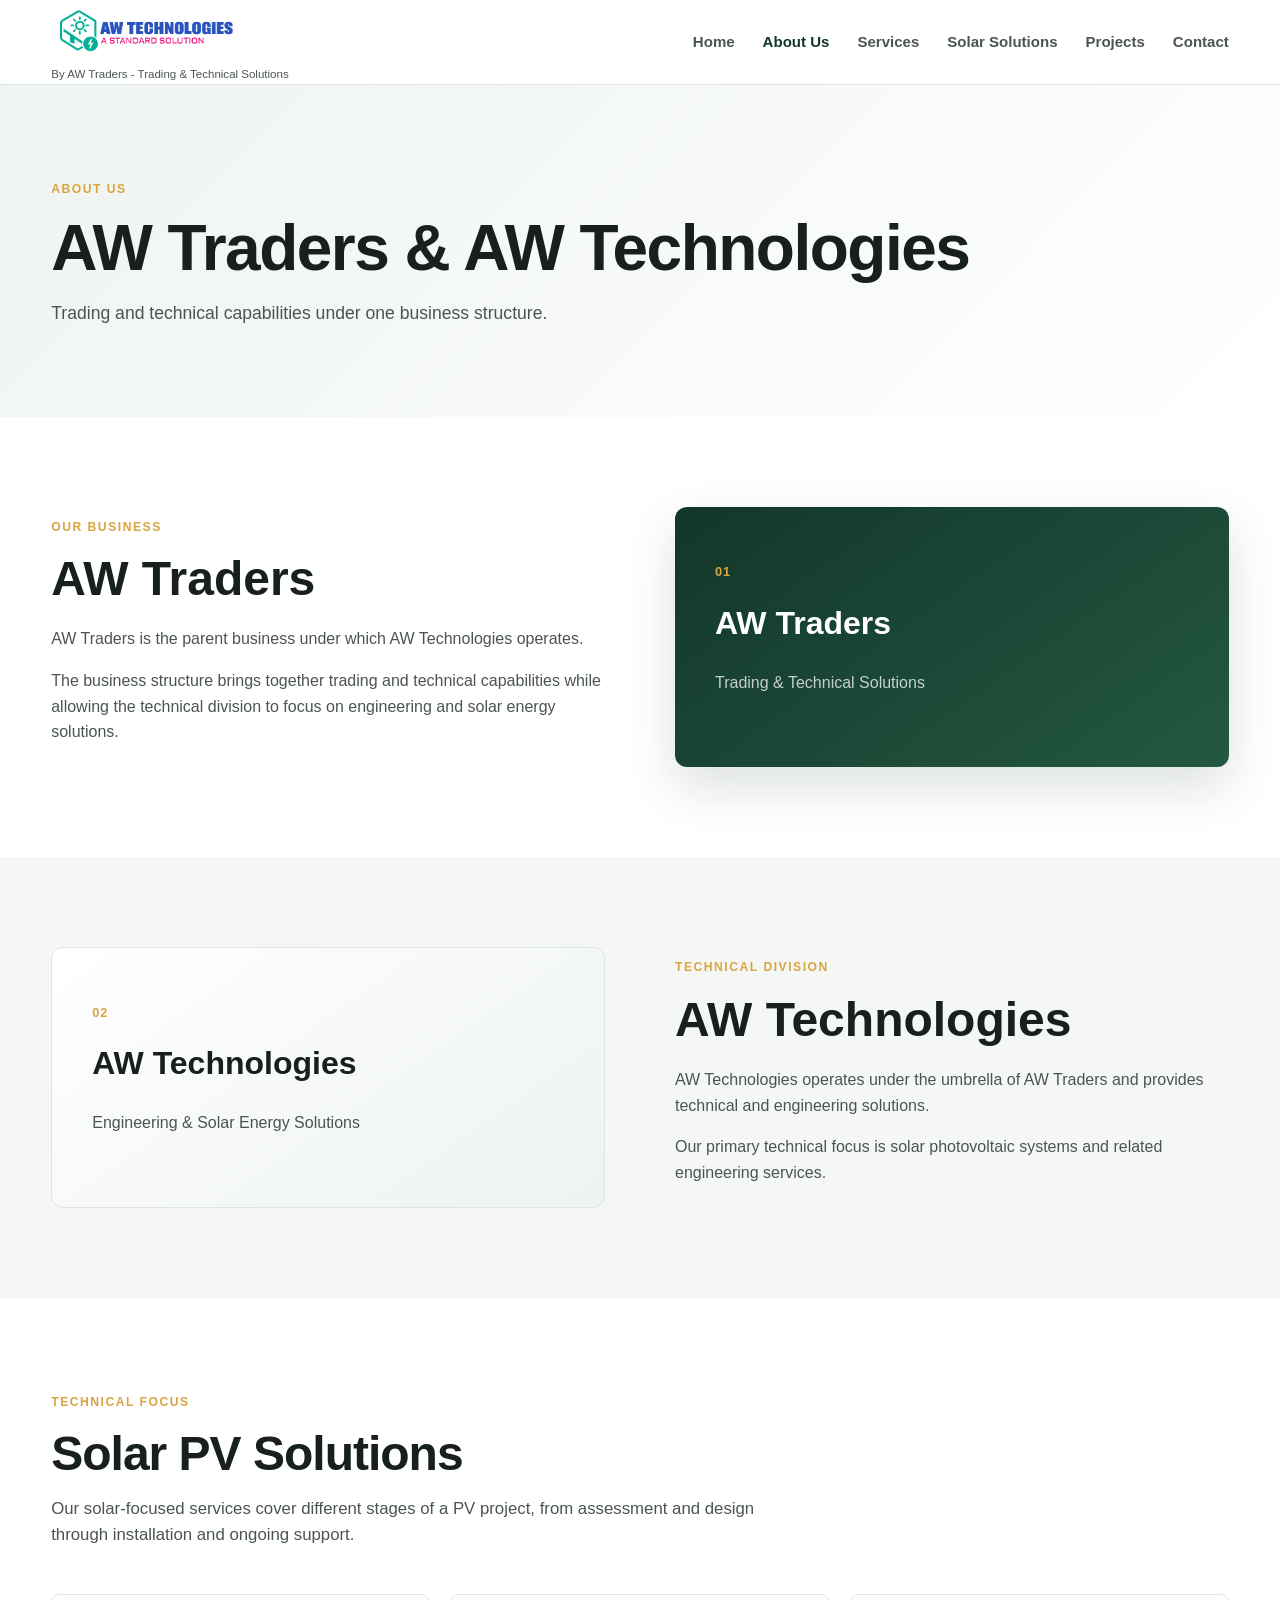
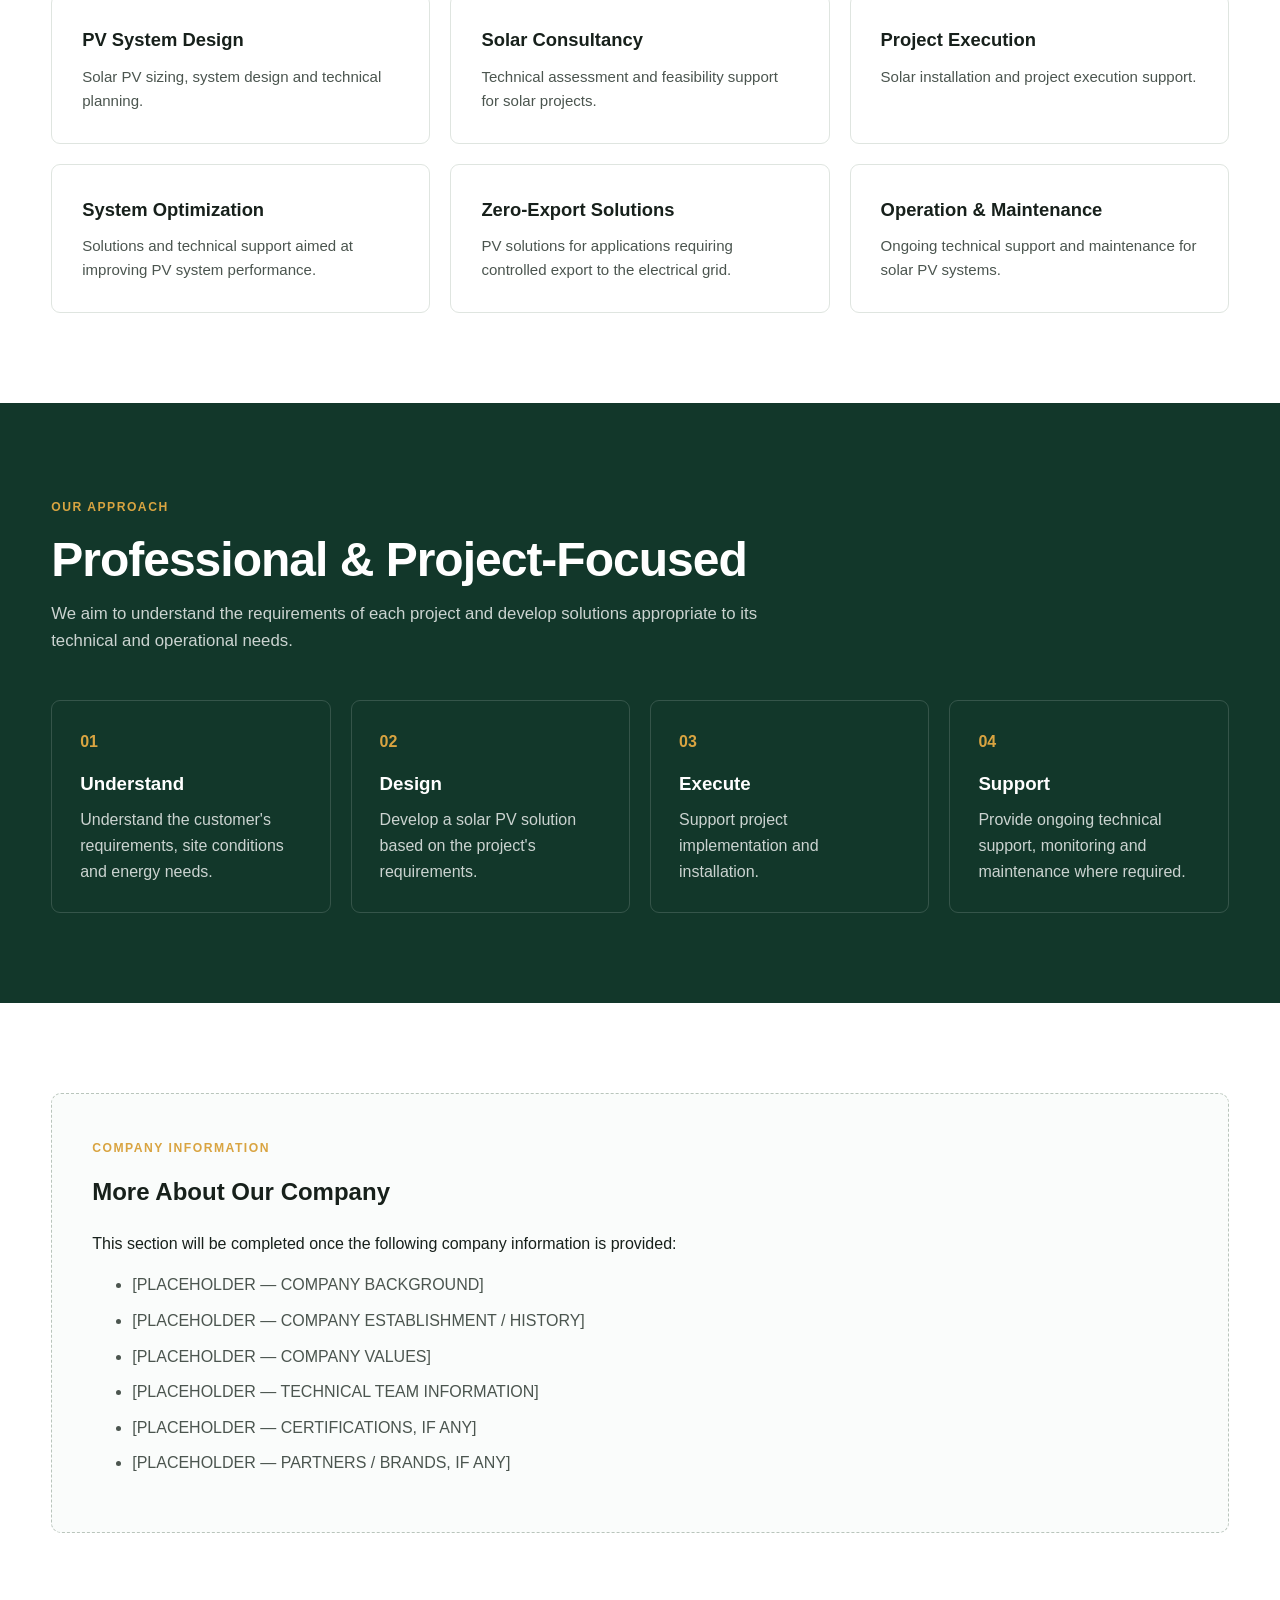
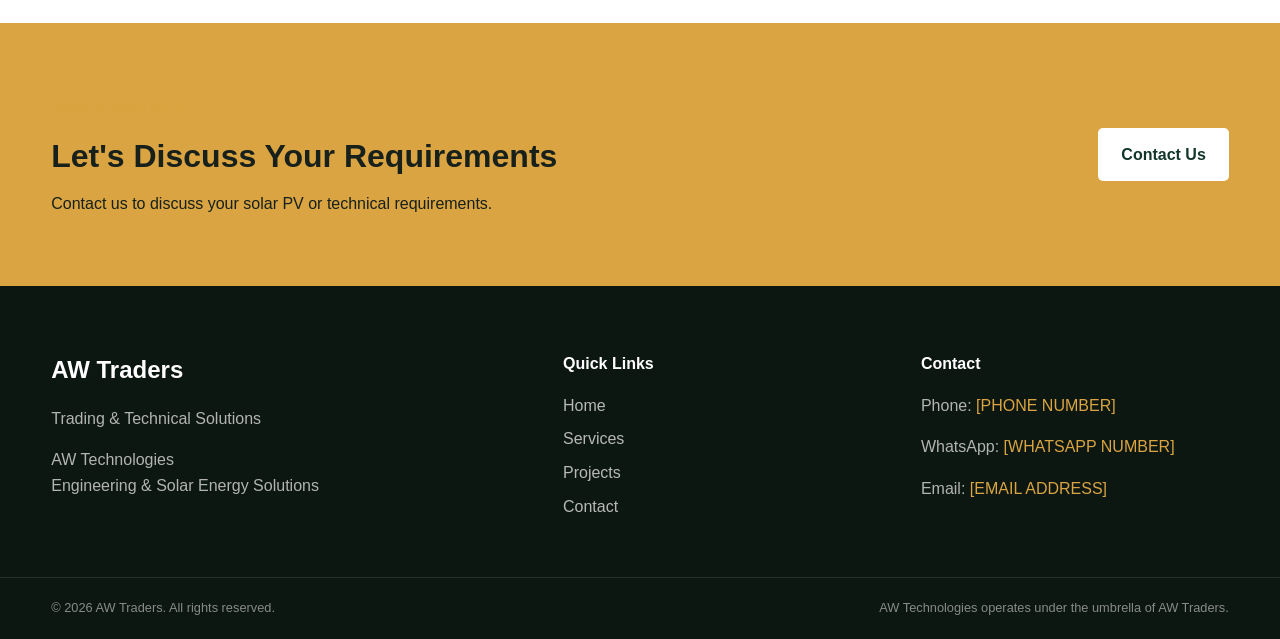
==== about.html @ 673d20a2 "Add files via upload" ====
<!DOCTYPE html>
<html lang="en">

<head>

    <meta charset="UTF-8">

    <meta
        name="viewport"
        content="width=device-width, initial-scale=1.0"
    >

    <title>
        About AW Technologies | AW Traders
    </title>

    <meta
        name="description"
        content="Learn about AW Traders and AW Technologies, our technical division focused on solar PV design, consultancy, installation, project execution and technical solutions."
    >

    <meta
        name="author"
        content="AW Traders"
    >

    <!-- Open Graph -->

    <meta
        property="og:title"
        content="About AW Technologies | AW Traders"
    >

    <meta
        property="og:description"
        content="Learn about AW Traders and AW Technologies, including our technical division and solar PV capabilities."
    >

    <meta
        property="og:type"
        content="website"
    >

    <meta
        property="og:image"
        content="images/branding/aw-technologies-logo.png"
    >

    <!-- Temporary: update after domain is finalized -->

   <meta
        property="og:url"
        content="https://awtechnologies.pk/about.html"
   >

    <link
        rel="canonical"
        href="https://awtechnologies.pk/about.html"
    >

    <link
        rel="stylesheet"
        href="css/style.css"
    >
<!-- Breadcrumb Structured Data -->

<script type="application/ld+json">
{
    "@context": "https://schema.org",
    "@type": "BreadcrumbList",
    "itemListElement": [
        {
            "@type": "ListItem",
            "position": 1,
            "name": "Home",
            "item": "https://awtechnologies.pk/"
        },
        {
            "@type": "ListItem",
            "position": 2,
            "name": "About Us",
            "item": "https://awtechnologies.pk/about.html"
        }
    ]
}
</script>
</head>


<body>

    <!-- =========================
         HEADER
    ========================== -->

    <header class="site-header">

        <div class="container nav-container">

            <a href="index.html" class="brand">

                <img
                    src="images/branding/aw-technologies-logo.png"
                    alt="AW Technologies"
                    class="site-logo-image"
                >
                <div class="brand-sub">
                    By AW Traders - Trading & Technical Solutions
                </div>
            </a>


            <button
                class="mobile-menu-button"
                id="mobileMenuButton"
                aria-label="Open navigation menu"
                aria-expanded="false"
            >
                ☰
            </button>


            <nav class="main-nav" id="mainNav">

                <a href="index.html">
                    Home
                </a>

                <a href="about.html" class="active">
                    About Us
                </a>

                <a href="services.html">
                    Services
                </a>

                <a href="solar-solutions.html">
                    Solar Solutions
                </a>

                <a href="projects.html">
                    Projects
                </a>

                <a href="contact.html">
                    Contact
                </a>

            </nav>

        </div>

    </header>


    <!-- =========================
         PAGE HERO
    ========================== -->

    <main>

        <section class="page-hero">

            <div class="container">

                <span class="section-label">
                    ABOUT US
                </span>

                <h1>
                    AW Traders & AW Technologies
                </h1>

                <p>
                    Trading and technical capabilities under one
                    business structure.
                </p>

            </div>

        </section>


        <!-- =========================
             BUSINESS STRUCTURE
        ========================== -->

        <section class="content-section">

            <div class="container">

                <div class="two-column">

                    <div>

                        <span class="section-label">
                            OUR BUSINESS
                        </span>

                        <h2>
                            AW Traders
                        </h2>

                        <p>
                            AW Traders is the parent business under
                            which AW Technologies operates.
                        </p>

                        <p>
                            The business structure brings together
                            trading and technical capabilities while
                            allowing the technical division to focus
                            on engineering and solar energy solutions.
                        </p>

                    </div>


                    <div class="info-panel">

                        <span class="panel-number">
                            01
                        </span>

                        <h3>
                            AW Traders
                        </h3>

                        <p>
                            Trading & Technical Solutions
                        </p>

                    </div>

                </div>

            </div>

        </section>


        <!-- =========================
             AW TECHNOLOGIES
        ========================== -->

        <section class="content-section light-section">

            <div class="container">

                <div class="two-column">

                    <div class="info-panel">

                        <span class="panel-number">
                            02
                        </span>

                        <h3>
                            AW Technologies
                        </h3>

                        <p>
                            Engineering & Solar Energy Solutions
                        </p>

                    </div>


                    <div>

                        <span class="section-label">
                            TECHNICAL DIVISION
                        </span>

                        <h2>
                            AW Technologies
                        </h2>

                        <p>
                            AW Technologies operates under the
                            umbrella of AW Traders and provides
                            technical and engineering solutions.
                        </p>

                        <p>
                            Our primary technical focus is solar
                            photovoltaic systems and related
                            engineering services.
                        </p>

                    </div>

                </div>

            </div>

        </section>


        <!-- =========================
             SOLAR CAPABILITIES
        ========================== -->

        <section class="content-section">

            <div class="container">

                <div class="section-heading">

                    <span class="section-label">
                        TECHNICAL FOCUS
                    </span>

                    <h2>
                        Solar PV Solutions
                    </h2>

                    <p>
                        Our solar-focused services cover different
                        stages of a PV project, from assessment and
                        design through installation and ongoing support.
                    </p>

                </div>


                <div class="capability-grid">

                    <div class="capability-item">

                        <h3>
                            PV System Design
                        </h3>

                        <p>
                            Solar PV sizing, system design and
                            technical planning.
                        </p>

                    </div>


                    <div class="capability-item">

                        <h3>
                            Solar Consultancy
                        </h3>

                        <p>
                            Technical assessment and feasibility
                            support for solar projects.
                        </p>

                    </div>


                    <div class="capability-item">

                        <h3>
                            Project Execution
                        </h3>

                        <p>
                            Solar installation and project
                            execution support.
                        </p>

                    </div>


                    <div class="capability-item">

                        <h3>
                            System Optimization
                        </h3>

                        <p>
                            Solutions and technical support aimed
                            at improving PV system performance.
                        </p>

                    </div>


                    <div class="capability-item">

                        <h3>
                            Zero-Export Solutions
                        </h3>

                        <p>
                            PV solutions for applications requiring
                            controlled export to the electrical grid.
                        </p>

                    </div>


                    <div class="capability-item">

                        <h3>
                            Operation & Maintenance
                        </h3>

                        <p>
                            Ongoing technical support and maintenance
                            for solar PV systems.
                        </p>

                    </div>

                </div>

            </div>

        </section>


        <!-- =========================
             BUSINESS APPROACH
        ========================== -->

        <section class="content-section dark-section">

            <div class="container">

                <div class="section-heading">

                    <span class="section-label">
                        OUR APPROACH
                    </span>

                    <h2>
                        Professional & Project-Focused
                    </h2>

                    <p>
                        We aim to understand the requirements of each
                        project and develop solutions appropriate to
                        its technical and operational needs.
                    </p>

                </div>


                <div class="approach-grid">

                    <div>

                        <span>
                            01
                        </span>

                        <h3>
                            Understand
                        </h3>

                        <p>
                            Understand the customer's requirements,
                            site conditions and energy needs.
                        </p>

                    </div>


                    <div>

                        <span>
                            02
                        </span>

                        <h3>
                            Design
                        </h3>

                        <p>
                            Develop a solar PV solution based on
                            the project's requirements.
                        </p>

                    </div>


                    <div>

                        <span>
                            03
                        </span>

                        <h3>
                            Execute
                        </h3>

                        <p>
                            Support project implementation and
                            installation.
                        </p>

                    </div>


                    <div>

                        <span>
                            04
                        </span>

                        <h3>
                            Support
                        </h3>

                        <p>
                            Provide ongoing technical support,
                            monitoring and maintenance where required.
                        </p>

                    </div>

                </div>

            </div>

        </section>


        <!-- =========================
             PLACEHOLDER INFORMATION
        ========================== -->

        <section class="content-section">

            <div class="container">

                <div class="information-placeholder">

                    <span class="section-label">
                        COMPANY INFORMATION
                    </span>

                    <h2>
                        More About Our Company
                    </h2>

                    <p>
                        This section will be completed once the
                        following company information is provided:
                    </p>

                    <ul>

                        <li>
                            [PLACEHOLDER — COMPANY BACKGROUND]
                        </li>

                        <li>
                            [PLACEHOLDER — COMPANY ESTABLISHMENT / HISTORY]
                        </li>

                        <li>
                            [PLACEHOLDER — COMPANY VALUES]
                        </li>

                        <li>
                            [PLACEHOLDER — TECHNICAL TEAM INFORMATION]
                        </li>

                        <li>
                            [PLACEHOLDER — CERTIFICATIONS, IF ANY]
                        </li>

                        <li>
                            [PLACEHOLDER — PARTNERS / BRANDS, IF ANY]
                        </li>

                    </ul>

                </div>

            </div>

        </section>


        <!-- =========================
             CTA
        ========================== -->

        <section class="cta-section">

            <div class="container cta-content">

                <div>

                    <span class="section-label">
                        HAVE A PROJECT?
                    </span>

                    <h2>
                        Let's Discuss Your Requirements
                    </h2>

                    <p>
                        Contact us to discuss your solar PV or
                        technical requirements.
                    </p>

                </div>


                <a href="contact.html" class="btn btn-light">
                    Contact Us
                </a>

            </div>

        </section>

    </main>


    <!-- =========================
         FOOTER
    ========================== -->

    <footer class="site-footer">

        <div class="container footer-grid">

            <div>

                <div class="footer-brand">
                    AW Traders
                </div>

                <p>
                    Trading & Technical Solutions
                </p>

                <p>
                    AW Technologies<br>
                    Engineering & Solar Energy Solutions
                </p>

            </div>


            <div>

                <h3>
                    Quick Links
                </h3>

                <a href="index.html">
                    Home
                </a>

                <a href="services.html">
                    Services
                </a>

                <a href="projects.html">
                    Projects
                </a>

                <a href="contact.html">
                    Contact
                </a>

            </div>


            <div>

                <h3>
                    Contact
                </h3>

                <p>
                    Phone:
                    <span class="placeholder">
                        [PHONE NUMBER]
                    </span>
                </p>

                <p>
                    WhatsApp:
                    <span class="placeholder">
                        [WHATSAPP NUMBER]
                    </span>
                </p>

                <p>
                    Email:
                    <span class="placeholder">
                        [EMAIL ADDRESS]
                    </span>
                </p>

            </div>

        </div>


        <div class="footer-bottom">

            <div class="container">

                <p>
                    © 2026 AW Traders. All rights reserved.
                </p>

                <p>
                    AW Technologies operates under the umbrella
                    of AW Traders.
                </p>

            </div>

        </div>

    </footer>


    <script src="js/main.js"></script>

</body>

</html>
---- css/style.css ----
/* =========================================
   AW TRADERS / AW TECHNOLOGIES
   MAIN WEBSITE STYLES
========================================= */


/* =========================================
   GLOBAL
========================================= */

:root {
    --primary: #12372a;
    --primary-dark: #0b241b;
    --accent: #d9a441;
    --light: #f5f7f5;
    --white: #ffffff;
    --dark: #17201b;
    --text: #4b554f;
    --border: #dfe5e0;
    --max-width: 1180px;
}

* {
    box-sizing: border-box;
}

html {
    scroll-behavior: smooth;
}

body {
    margin: 0;
    font-family: Arial, Helvetica, sans-serif;
    color: var(--dark);
    background: var(--white);
    line-height: 1.6;
}

a {
    color: inherit;
    text-decoration: none;
}

img {
    max-width: 100%;
    display: block;
}

.container {
    width: min(92%, var(--max-width));
    margin: 0 auto;
}


/* =========================================
   HEADER
========================================= */

.site-header {
    background: var(--white);
    border-bottom: 1px solid var(--border);
    position: sticky;
    top: 0;
    z-index: 1000;
}

.nav-container {
    min-height: 82px;
    display: flex;
    align-items: center;
    justify-content: space-between;
    gap: 30px;
}

.brand {
    display: block;
}

.brand-main {
    font-size: 1.55rem;
    font-weight: 800;
    letter-spacing: -0.5px;
}

.brand-sub {
    font-size: 0.72rem;
    color: var(--text);
    margin-top: 2px;
}

.main-nav {
    display: flex;
    align-items: center;
    gap: 28px;
}

.main-nav a {
    font-size: 0.94rem;
    font-weight: 600;
    color: var(--text);
    transition: 0.2s ease;
}

.main-nav a:hover,
.main-nav a.active {
    color: var(--primary);
}

.mobile-menu-button {
    display: none;
    border: 0;
    background: transparent;
    font-size: 1.8rem;
    cursor: pointer;
}


/* =========================================
   HERO
========================================= */

.hero {
    background:
        linear-gradient(
            135deg,
            #eef4ef 0%,
            #ffffff 55%,
            #f5f0e4 100%
        );

    padding: 100px 0;
}

.hero-content {
    display: grid;
    grid-template-columns: 1.2fr 0.8fr;
    gap: 70px;
    align-items: center;
}

.division-label,
.section-label {
    display: inline-block;
    font-size: 0.76rem;
    font-weight: 800;
    letter-spacing: 1.5px;
    text-transform: uppercase;
    color: var(--accent);
    margin-bottom: 14px;
}

.hero h1 {
    font-size: clamp(2.5rem, 5vw, 4.4rem);
    line-height: 1.05;
    letter-spacing: -2px;
    margin: 0 0 25px;
    max-width: 750px;
}

.hero-description {
    font-size: 1.15rem;
    color: var(--text);
    max-width: 650px;
    margin-bottom: 35px;
}

.hero-buttons {
    display: flex;
    flex-wrap: wrap;
    gap: 14px;
}

.btn {
    display: inline-block;
    padding: 14px 23px;
    border-radius: 5px;
    font-weight: 700;
    transition: 0.2s ease;
}

.btn-primary {
    background: var(--primary);
    color: var(--white);
}

.btn-primary:hover {
    background: var(--primary-dark);
    transform: translateY(-2px);
}

.btn-secondary {
    border: 1px solid var(--primary);
    color: var(--primary);
    background: transparent;
}

.btn-secondary:hover {
    background: var(--primary);
    color: var(--white);
}

.btn-light {
    background: var(--white);
    color: var(--primary);
}

.hero-visual {
    display: flex;
    justify-content: center;
}

.solar-card {
    width: min(100%, 390px);
    min-height: 330px;
    border-radius: 18px;
    padding: 45px 35px;
    display: flex;
    flex-direction: column;
    justify-content: center;
    text-align: center;

    background:
        linear-gradient(
            145deg,
            var(--primary),
            #245842
        );

    color: var(--white);
    box-shadow: 0 25px 60px rgba(18, 55, 42, 0.18);
}

.solar-icon {
    font-size: 4.5rem;
    margin-bottom: 20px;
}

.solar-card h2 {
    margin: 0 0 12px;
    font-size: 1.7rem;
}

.solar-card p {
    margin: 0;
    opacity: 0.85;
}


/* =========================================
   SECTION COMMON
========================================= */

.intro-section,
.services-preview,
.projects-highlight {
    padding: 95px 0;
}

.section-heading {
    max-width: 720px;
    margin-bottom: 45px;
}

.section-heading h2 {
    margin: 0 0 14px;
    font-size: clamp(2rem, 4vw, 3rem);
    line-height: 1.15;
    letter-spacing: -1px;
}

.section-heading p {
    color: var(--text);
    font-size: 1.05rem;
    margin: 0;
}


/* =========================================
   BUSINESS CARDS
========================================= */

.business-grid {
    display: grid;
    grid-template-columns: repeat(2, 1fr);
    gap: 25px;
}

.business-card {
    padding: 38px;
    border: 1px solid var(--border);
    border-radius: 10px;
    background: var(--white);
}

.featured-card {
    background: var(--light);
    border-color: #ccd8cf;
}

.card-number {
    font-size: 0.8rem;
    font-weight: 800;
    color: var(--accent);
}

.business-card h3 {
    font-size: 1.6rem;
    margin: 18px 0 5px;
}

.business-card > p:not(.card-description) {
    font-weight: 700;
    color: var(--primary);
}

.card-description {
    color: var(--text);
}


/* =========================================
   SERVICES
========================================= */

.services-preview {
    background: var(--light);
}

.service-grid {
    display: grid;
    grid-template-columns: repeat(4, 1fr);
    gap: 20px;
}

.service-card {
    background: var(--white);
    padding: 30px;
    border: 1px solid var(--border);
    border-radius: 9px;
}

.service-icon {
    width: 48px;
    height: 48px;
    display: grid;
    place-items: center;
    border-radius: 50%;
    background: var(--primary);
    color: var(--white);
    font-weight: 800;
    font-size: 0.78rem;
    margin-bottom: 22px;
}

.service-card h3 {
    margin: 0 0 10px;
    font-size: 1.2rem;
}

.service-card p {
    color: var(--text);
    font-size: 0.94rem;
    margin: 0;
}

.center-button {
    text-align: center;
    margin-top: 40px;
}

.text-button {
    font-weight: 800;
    color: var(--primary);
}


/* =========================================
   PROJECT HIGHLIGHT
========================================= */

.projects-highlight {
    background: var(--primary);
    color: var(--white);
}

.projects-content {
    display: grid;
    grid-template-columns: 1fr 0.4fr;
    gap: 70px;
    align-items: center;
}

.projects-text h2 {
    font-size: clamp(2rem, 4vw, 3rem);
    line-height: 1.15;
    margin: 0 0 20px;
}

.projects-text p {
    max-width: 680px;
    opacity: 0.84;
}

.projects-text .section-label {
    color: var(--accent);
}

.projects-text .btn {
    margin-top: 15px;
}

.project-stat {
    text-align: center;
    border-left: 1px solid rgba(255,255,255,0.2);
    padding: 30px;
}

.project-stat strong {
    display: block;
    font-size: 5rem;
    line-height: 1;
}

.project-stat span {
    display: block;
    margin-top: 15px;
    opacity: 0.8;
    font-weight: 700;
}


/* =========================================
   CTA
========================================= */

.cta-section {
    padding: 70px 0;
    background: var(--accent);
}

.cta-content {
    display: flex;
    align-items: center;
    justify-content: space-between;
    gap: 30px;
}

.cta-content h2 {
    margin: 0 0 8px;
    font-size: 2rem;
}

.cta-content p {
    margin: 0;
}


/* =========================================
   FOOTER
========================================= */

.site-footer {
    background: #0d1712;
    color: var(--white);
    padding-top: 65px;
}

.footer-grid {
    display: grid;
    grid-template-columns: 1.5fr 1fr 1fr;
    gap: 50px;
    padding-bottom: 50px;
}

.footer-brand {
    font-size: 1.5rem;
    font-weight: 800;
}

.footer-grid p {
    color: rgba(255,255,255,0.68);
}

.footer-grid h3 {
    font-size: 1rem;
    margin-top: 0;
}

.footer-grid a {
    display: block;
    color: rgba(255,255,255,0.7);
    margin-bottom: 8px;
}

.footer-grid a:hover {
    color: var(--white);
}

.placeholder {
    color: var(--accent);
}

.footer-bottom {
    border-top: 1px solid rgba(255,255,255,0.1);
    padding: 20px 0;
}

.footer-bottom .container {
    display: flex;
    justify-content: space-between;
    gap: 20px;
}

.footer-bottom p {
    color: rgba(255,255,255,0.5);
    font-size: 0.8rem;
    margin: 0;
}


/* =========================================
   MOBILE
========================================= */

@media (max-width: 900px) {

    .hero-content {
        grid-template-columns: 1fr;
        gap: 45px;
    }

    .service-grid {
        grid-template-columns: repeat(2, 1fr);
    }

    .projects-content {
        grid-template-columns: 1fr;
    }

    .project-stat {
        border-left: 0;
        border-top: 1px solid rgba(255,255,255,0.2);
    }

}


@media (max-width: 700px) {

    .nav-container {
        min-height: 72px;
    }

    .mobile-menu-button {
        display: block;
    }

    .main-nav {
        position: absolute;
        top: 72px;
        left: 0;
        right: 0;

        display: none;
        flex-direction: column;
        align-items: flex-start;
        gap: 0;

        background: var(--white);
        border-bottom: 1px solid var(--border);
        padding: 10px 4%;
    }

    .main-nav.open {
        display: flex;
    }

    .main-nav a {
        width: 100%;
        padding: 13px 0;
        border-bottom: 1px solid var(--border);
    }

    .hero {
        padding: 70px 0;
    }

    .hero h1 {
        letter-spacing: -1px;
    }

    .business-grid,
    .service-grid {
        grid-template-columns: 1fr;
    }

    .intro-section,
    .services-preview,
    .projects-highlight {
        padding: 70px 0;
    }

    .cta-content {
        align-items: flex-start;
        flex-direction: column;
    }

    .footer-grid {
        grid-template-columns: 1fr;
        gap: 30px;
    }

    .footer-bottom .container {
        flex-direction: column;
    }

}

/* =========================================
   INNER PAGE HERO
========================================= */

.page-hero {
    padding: 90px 0;
    background:
        linear-gradient(
            135deg,
            #eef4ef,
            #ffffff
        );
}

.page-hero h1 {
    font-size: clamp(2.4rem, 5vw, 4rem);
    line-height: 1.1;
    letter-spacing: -1.5px;
    margin: 0 0 15px;
}

.page-hero p {
    color: var(--text);
    font-size: 1.1rem;
    margin: 0;
}


/* =========================================
   CONTENT SECTIONS
========================================= */

.content-section {
    padding: 90px 0;
}

.light-section {
    background: var(--light);
}

.dark-section {
    background: var(--primary);
    color: var(--white);
}

.two-column {
    display: grid;
    grid-template-columns: 1fr 1fr;
    gap: 70px;
    align-items: center;
}

.two-column h2 {
    font-size: clamp(2rem, 4vw, 3rem);
    line-height: 1.15;
    margin: 0 0 20px;
}

.two-column p {
    color: var(--text);
}

.dark-section p {
    color: rgba(255,255,255,0.78);
}


/* =========================================
   INFORMATION PANEL
========================================= */

.info-panel {
    padding: 55px 40px;
    min-height: 260px;

    display: flex;
    flex-direction: column;
    justify-content: center;

    border-radius: 12px;

    background:
        linear-gradient(
            145deg,
            var(--primary),
            #245842
        );

    color: var(--white);
    box-shadow: 0 20px 50px rgba(18, 55, 42, 0.15);
}

.light-section .info-panel {
    background:
        linear-gradient(
            145deg,
            #ffffff,
            #edf3ee
        );

    color: var(--dark);
    border: 1px solid var(--border);
    box-shadow: none;
}

.panel-number {
    color: var(--accent);
    font-weight: 800;
    font-size: 0.8rem;
    letter-spacing: 1px;
}

.info-panel h3 {
    font-size: 2rem;
    margin: 15px 0 5px;
}

.info-panel p {
    color: rgba(255,255,255,0.75);
}

.light-section .info-panel p {
    color: var(--text);
}


/* =========================================
   CAPABILITIES
========================================= */

.capability-grid {
    display: grid;
    grid-template-columns: repeat(3, 1fr);
    gap: 20px;
}

.capability-item {
    padding: 30px;
    border: 1px solid var(--border);
    border-radius: 9px;
    background: var(--white);
}

.capability-item h3 {
    margin: 0 0 10px;
    font-size: 1.15rem;
}

.capability-item p {
    margin: 0;
    color: var(--text);
    font-size: 0.94rem;
}


/* =========================================
   APPROACH
========================================= */

.approach-grid {
    display: grid;
    grid-template-columns: repeat(4, 1fr);
    gap: 20px;
}

.approach-grid > div {
    padding: 28px;
    border: 1px solid rgba(255,255,255,0.15);
    border-radius: 9px;
}

.approach-grid span {
    color: var(--accent);
    font-weight: 800;
}

.approach-grid h3 {
    margin: 15px 0 8px;
}

.approach-grid p {
    margin: 0;
}


/* =========================================
   PLACEHOLDER INFORMATION
========================================= */

.information-placeholder {
    padding: 40px;
    border: 1px dashed #b9c5bc;
    border-radius: 10px;
    background: #fafcfb;
}

.information-placeholder h2 {
    margin-top: 0;
}

.information-placeholder li {
    margin-bottom: 10px;
    color: var(--text);
}


/* =========================================
   ABOUT PAGE MOBILE
========================================= */

@media (max-width: 900px) {

    .two-column {
        grid-template-columns: 1fr;
        gap: 40px;
    }

    .capability-grid {
        grid-template-columns: repeat(2, 1fr);
    }

    .approach-grid {
        grid-template-columns: repeat(2, 1fr);
    }

}


@media (max-width: 600px) {

    .page-hero {
        padding: 65px 0;
    }

    .content-section {
        padding: 65px 0;
    }

    .capability-grid,
    .approach-grid {
        grid-template-columns: 1fr;
    }

    .information-placeholder {
        padding: 25px;
    }

}

/* =========================================
   SERVICES PAGE
========================================= */

.service-detail-grid {
    display: grid;
    grid-template-columns: repeat(2, 1fr);
    gap: 24px;
}

.service-detail-card {
    padding: 35px;
    border: 1px solid var(--border);
    border-radius: 10px;
    background: var(--white);
    transition: transform 0.2s ease, box-shadow 0.2s ease;
}

.service-detail-card:hover {
    transform: translateY(-4px);
    box-shadow: 0 15px 35px rgba(0, 0, 0, 0.07);
}

.service-detail-number {
    color: var(--accent);
    font-weight: 800;
    font-size: 0.8rem;
    letter-spacing: 1px;
    margin-bottom: 15px;
}

.service-detail-card h3 {
    font-size: 1.4rem;
    margin: 0 0 12px;
}

.service-detail-card > p {
    color: var(--text);
    margin-bottom: 20px;
}

.service-detail-card ul {
    padding-left: 20px;
    margin-bottom: 0;
}

.service-detail-card li {
    margin-bottom: 6px;
    color: var(--text);
}


/* =========================================
   APPLICATIONS
========================================= */

.application-grid {
    display: grid;
    grid-template-columns: repeat(4, 1fr);
    gap: 20px;
}

.application-card {
    padding: 30px;
    border-radius: 9px;
    background: var(--white);
    border: 1px solid var(--border);
}

.application-card h3 {
    margin: 0 0 10px;
}

.application-card p {
    color: var(--text);
    margin: 0;
}


/* =========================================
   SERVICES MOBILE
========================================= */

@media (max-width: 900px) {

    .application-grid {
        grid-template-columns: repeat(2, 1fr);
    }

}


@media (max-width: 650px) {

    .service-detail-grid,
    .application-grid {
        grid-template-columns: 1fr;
    }

}

/* =========================================
   SOLAR SOLUTIONS
========================================= */

.solar-solution-panel {
    min-height: 320px;

    display: flex;
    flex-direction: column;
    align-items: center;
    justify-content: center;

    text-align: center;

    border-radius: 15px;

    background:
        linear-gradient(
            145deg,
            var(--primary),
            #245842
        );

    color: var(--white);

    box-shadow: 0 20px 50px rgba(18, 55, 42, 0.16);
}

.large-solar-icon {
    font-size: 5rem;
    margin-bottom: 15px;
}

.solar-solution-panel h3 {
    font-size: 2rem;
    margin: 0 0 5px;
}

.solar-solution-panel p {
    color: rgba(255,255,255,0.75);
}


/* =========================================
   SOLUTION CARDS
========================================= */

.solution-grid {
    display: grid;
    grid-template-columns: repeat(3, 1fr);
    gap: 24px;
}

.solution-card {
    background: var(--white);
    border: 1px solid var(--border);
    border-radius: 10px;
    padding: 35px;

    transition:
        transform 0.2s ease,
        box-shadow 0.2s ease;
}

.solution-card:hover {
    transform: translateY(-4px);
    box-shadow: 0 15px 35px rgba(0, 0, 0, 0.07);
}

.solution-number {
    color: var(--accent);
    font-size: 0.8rem;
    font-weight: 800;
    letter-spacing: 1px;
    margin-bottom: 15px;
}

.solution-card h3 {
    margin: 0 0 12px;
    font-size: 1.35rem;
}

.solution-card > p {
    color: var(--text);
}

.solution-card ul {
    padding-left: 20px;
    margin-bottom: 0;
}

.solution-card li {
    color: var(--text);
    margin-bottom: 6px;
}


/* =========================================
   SOLAR PROCESS
========================================= */

.solar-process {
    display: grid;
    grid-template-columns: repeat(4, 1fr);
    gap: 20px;
}

.process-item {
    padding: 30px;
    border: 1px solid var(--border);
    border-radius: 10px;
    background: var(--white);
}

.process-item span {
    color: var(--accent);
    font-weight: 800;
}

.process-item h3 {
    margin: 15px 0 8px;
}

.process-item p {
    color: var(--text);
    margin: 0;
}


/* =========================================
   SOLAR SOLUTIONS MOBILE
========================================= */

@media (max-width: 900px) {

    .solution-grid {
        grid-template-columns: repeat(2, 1fr);
    }

    .solar-process {
        grid-template-columns: repeat(2, 1fr);
    }

}


@media (max-width: 600px) {

    .solution-grid,
    .solar-process {
        grid-template-columns: 1fr;
    }

    .solar-solution-panel {
        min-height: 260px;
    }

}
/* =========================================
   SOLAR SOLUTIONS
========================================= */

.solar-solution-panel {
    min-height: 320px;

    display: flex;
    flex-direction: column;
    align-items: center;
    justify-content: center;

    text-align: center;

    border-radius: 15px;

    background:
        linear-gradient(
            145deg,
            var(--primary),
            #245842
        );

    color: var(--white);

    box-shadow: 0 20px 50px rgba(18, 55, 42, 0.16);
}

.large-solar-icon {
    font-size: 5rem;
    margin-bottom: 15px;
}

.solar-solution-panel h3 {
    font-size: 2rem;
    margin: 0 0 5px;
}

.solar-solution-panel p {
    color: rgba(255,255,255,0.75);
}


/* =========================================
   SOLUTION CARDS
========================================= */

.solution-grid {
    display: grid;
    grid-template-columns: repeat(3, 1fr);
    gap: 24px;
}

.solution-card {
    background: var(--white);
    border: 1px solid var(--border);
    border-radius: 10px;
    padding: 35px;

    transition:
        transform 0.2s ease,
        box-shadow 0.2s ease;
}

.solution-card:hover {
    transform: translateY(-4px);
    box-shadow: 0 15px 35px rgba(0, 0, 0, 0.07);
}

.solution-number {
    color: var(--accent);
    font-size: 0.8rem;
    font-weight: 800;
    letter-spacing: 1px;
    margin-bottom: 15px;
}

.solution-card h3 {
    margin: 0 0 12px;
    font-size: 1.35rem;
}

.solution-card > p {
    color: var(--text);
}

.solution-card ul {
    padding-left: 20px;
    margin-bottom: 0;
}

.solution-card li {
    color: var(--text);
    margin-bottom: 6px;
}


/* =========================================
   SOLAR PROCESS
========================================= */

.solar-process {
    display: grid;
    grid-template-columns: repeat(4, 1fr);
    gap: 20px;
}

.process-item {
    padding: 30px;
    border: 1px solid var(--border);
    border-radius: 10px;
    background: var(--white);
}

.process-item span {
    color: var(--accent);
    font-weight: 800;
}

.process-item h3 {
    margin: 15px 0 8px;
}

.process-item p {
    color: var(--text);
    margin: 0;
}


/* =========================================
   SOLAR SOLUTIONS MOBILE
========================================= */

@media (max-width: 900px) {

    .solution-grid {
        grid-template-columns: repeat(2, 1fr);
    }

    .solar-process {
        grid-template-columns: repeat(2, 1fr);
    }

}


@media (max-width: 600px) {

    .solution-grid,
    .solar-process {
        grid-template-columns: 1fr;
    }

    .solar-solution-panel {
        min-height: 260px;
    }

}
/* =========================================
   PROJECT PORTFOLIO
========================================= */

.project-filters {
    display: grid;
    grid-template-columns: 2fr 1fr;
    gap: 20px;
    margin-bottom: 45px;
    padding: 25px;
    background: var(--light);
    border: 1px solid var(--border);
    border-radius: 10px;
}

.project-filters label {
    display: block;
    margin-bottom: 8px;
    font-size: 0.85rem;
    font-weight: 700;
}

.project-filters input,
.project-filters select {
    width: 100%;
    padding: 13px 15px;
    border: 1px solid #cbd5ce;
    border-radius: 6px;
    background: var(--white);
    font: inherit;
    color: var(--dark);
}

.project-filters input:focus,
.project-filters select:focus {
    outline: 2px solid var(--accent);
    outline-offset: 1px;
}


/* =========================================
   PROJECT GRID
========================================= */

.project-grid {
    display: grid;
    grid-template-columns: repeat(3, 1fr);
    gap: 25px;
}

.project-card {
    overflow: hidden;
    border: 1px solid var(--border);
    border-radius: 10px;
    background: var(--white);

    transition:
        transform 0.2s ease,
        box-shadow 0.2s ease;
}

.project-card:hover {
    transform: translateY(-4px);
    box-shadow: 0 15px 35px rgba(0, 0, 0, 0.08);
}


/* =========================================
   PROJECT IMAGE
========================================= */

.project-image {
    width: 100%;
    height: 220px;
    overflow: hidden;
    background: #e8eee9;
}

.project-image img {
    width: 100%;
    height: 100%;
    object-fit: cover;
    display: block;
}

.project-image-placeholder {
    width: 100%;
    height: 100%;

    display: flex;
    align-items: center;
    justify-content: center;

    background:
        linear-gradient(
            135deg,
            #dce8df,
            #f3f6f4
        );

    color: var(--primary);
    font-weight: 800;
    font-size: 1.1rem;
}


/* =========================================
   PROJECT CARD CONTENT
========================================= */

.project-card-content {
    padding: 25px;
}

.project-category {
    display: inline-block;
    margin-bottom: 10px;

    color: var(--accent);

    font-size: 0.75rem;
    font-weight: 800;
    letter-spacing: 0.5px;
    text-transform: uppercase;
}

.project-card h3 {
    margin: 0 0 12px;
    font-size: 1.25rem;
    line-height: 1.3;
}

.project-meta {
    display: flex;
    justify-content: space-between;
    gap: 15px;

    margin-bottom: 15px;

    font-size: 0.85rem;
    font-weight: 600;
    color: var(--text);
}

.project-card-content > p {
    color: var(--text);
    font-size: 0.92rem;
    line-height: 1.6;
}

.project-card-footer {
    display: flex;
    align-items: center;
    justify-content: space-between;

    margin-top: 20px;
    padding-top: 18px;

    border-top: 1px solid var(--border);
}

.project-card-footer > span {
    font-size: 0.8rem;
    font-weight: 700;
    color: var(--text);
}

.project-link {
    color: var(--primary);
    font-weight: 700;
    text-decoration: none;
}

.project-link:hover {
    color: var(--accent);
}


/* =========================================
   EMPTY / ERROR STATES
========================================= */

.project-empty,
.project-error {
    grid-column: 1 / -1;

    padding: 50px;
    text-align: center;

    border: 1px dashed var(--border);
    border-radius: 10px;
    background: var(--light);
}

.project-empty h3,
.project-error h3 {
    margin-top: 0;
}


/* =========================================
   PORTFOLIO NOTE
========================================= */

.portfolio-note {
    max-width: 800px;
}

.portfolio-note h2 {
    margin-top: 0;
}

.portfolio-note p {
    color: var(--text);
}


/* =========================================
   PROJECT MOBILE
========================================= */

@media (max-width: 950px) {

    .project-grid {
        grid-template-columns: repeat(2, 1fr);
    }

}


@media (max-width: 700px) {

    .project-filters {
        grid-template-columns: 1fr;
    }

    .project-grid {
        grid-template-columns: 1fr;
    }

    .project-image {
        height: 230px;
    }

}
/* =========================================
   PROJECT DETAILS PAGE
========================================= */

.project-detail-layout {
    display: grid;
    grid-template-columns: minmax(0, 2fr) minmax(280px, 1fr);
    gap: 40px;
    align-items: start;
}

.project-detail-main {
    min-width: 0;
}

.project-detail-image {
    width: 100%;
    min-height: 420px;
    overflow: hidden;
    border-radius: 12px;
    background: #e8eee9;
    border: 1px solid var(--border);
}

.project-detail-image img {
    width: 100%;
    height: 100%;
    min-height: 420px;
    display: block;
    object-fit: cover;
}

.project-detail-description {
    margin-top: 35px;
}

.project-detail-description h2 {
    margin: 8px 0 15px;
    font-size: 1.8rem;
}

.project-detail-description p {
    color: var(--text);
    line-height: 1.8;
    font-size: 1rem;
    margin: 0;
}


/* PROJECT GALLERY */

.project-gallery {
    display: grid;
    grid-template-columns: repeat(3, 1fr);
    gap: 15px;
    margin-top: 20px;
}

.project-gallery-item {
    height: 150px;
    overflow: hidden;
    border-radius: 8px;
    border: 1px solid var(--border);
    background: #e8eee9;
}

.project-gallery-item img {
    width: 100%;
    height: 100%;
    display: block;
    object-fit: cover;
}


/* PROJECT INFORMATION PANEL */

.project-info-panel {
    padding: 30px;
    border: 1px solid var(--border);
    border-radius: 12px;
    background: var(--light);
}

.project-info-panel h3 {
    margin: 0 0 20px;
    font-size: 1.25rem;
}

.project-info-row {
    display: flex;
    flex-direction: column;
    gap: 5px;
    padding: 15px 0;
    border-bottom: 1px solid var(--border);
}

.project-info-row:first-of-type {
    padding-top: 0;
}

.project-info-row:last-child {
    border-bottom: none;
    padding-bottom: 0;
}

.project-info-row span {
    color: var(--text);
    font-size: 0.78rem;
    font-weight: 700;
    text-transform: uppercase;
    letter-spacing: 0.4px;
}

.project-info-row strong {
    color: var(--dark);
    font-size: 0.95rem;
    line-height: 1.4;
}


/* SIDEBAR CTA */

.project-sidebar-cta {
    margin-top: 25px;
    padding: 30px;
    border-radius: 12px;
    background: var(--primary);
    color: var(--white);
}

.project-sidebar-cta h3 {
    margin-top: 0;
    margin-bottom: 12px;
}

.project-sidebar-cta p {
    margin-bottom: 20px;
    line-height: 1.6;
}


/* LOADING STATE */

.project-details-loading {
    padding: 60px 20px;
    text-align: center;
    color: var(--text);
    border: 1px dashed var(--border);
    border-radius: 10px;
}


/* PROJECT ERROR */

.project-error {
    padding: 60px 30px;
    text-align: center;
}

.project-error h2 {
    margin-top: 0;
}

.project-error p {
    color: var(--text);
    margin-bottom: 25px;
}


/* RESPONSIVE */

@media (max-width: 900px) {

    .project-detail-layout {
        grid-template-columns: 1fr;
    }

    .project-detail-image,
    .project-detail-image img {
        min-height: 350px;
    }

}

@media (max-width: 600px) {

    .project-detail-image,
    .project-detail-image img {
        min-height: 250px;
    }

    .project-gallery {
        grid-template-columns: repeat(2, 1fr);
    }

    .project-gallery-item {
        height: 120px;
    }

    .project-info-panel,
    .project-sidebar-cta {
        padding: 22px;
    }

}
/* =========================================
CONTACT PAGE
========================================= */

.contact-layout {
display: grid;
grid-template-columns: minmax(0, 0.9fr) minmax(0, 1.1fr);
gap: 50px;
align-items: start;
}

/* =========================================
CONTACT INFORMATION
========================================= */

.contact-info {
padding-right: 20px;
}

.contact-info h2 {
margin: 8px 0 18px;
font-size: 2rem;
line-height: 1.25;
}

.contact-info > p {
color: var(--text);
line-height: 1.8;
margin-bottom: 35px;
}

.contact-item {
display: flex;
align-items: flex-start;
gap: 15px;
padding: 18px 0;
border-bottom: 1px solid var(--border);
}

.contact-item:last-child {
border-bottom: none;
}

.contact-item-icon {
width: 42px;
height: 42px;
flex-shrink: 0;
display: flex;
align-items: center;
justify-content: center;
border-radius: 8px;
background: var(--light);
color: var(--primary);
font-size: 0.68rem;
font-weight: 800;
letter-spacing: 0.4px;
}

.contact-item div:last-child {
display: flex;
flex-direction: column;
gap: 4px;
}

.contact-item span {
color: var(--text);
font-size: 0.75rem;
font-weight: 700;
text-transform: uppercase;
letter-spacing: 0.5px;
}

.contact-item a,
.contact-item strong {
color: var(--dark);
font-size: 0.95rem;
line-height: 1.5;
text-decoration: none;
}

.contact-item a:hover {
color: var(--accent);
}

/* =========================================
CONTACT PAGE
========================================= */

.contact-layout {
display: grid;
grid-template-columns: minmax(0, 0.9fr) minmax(0, 1.1fr);
gap: 50px;
align-items: start;
width: 100%;
box-sizing: border-box;
}

/* =========================================
CONTACT INFORMATION
========================================= */

.contact-info {
padding-right: 20px;
min-width: 0;
box-sizing: border-box;
}

.contact-info h2 {
margin: 8px 0 18px;
font-size: 2rem;
line-height: 1.25;
}

.contact-info > p {
color: var(--text);
line-height: 1.8;
margin-bottom: 35px;
}

.contact-item {
display: flex;
align-items: flex-start;
gap: 15px;
padding: 18px 0;
border-bottom: 1px solid var(--border);
min-width: 0;
}

.contact-item:last-child {
border-bottom: none;
}

.contact-item-icon {
width: 42px;
height: 42px;
min-width: 42px;
flex-shrink: 0;
display: flex;
align-items: center;
justify-content: center;
border-radius: 8px;
background: var(--light);
color: var(--primary);
font-size: 0.68rem;
font-weight: 800;
letter-spacing: 0.4px;
}

.contact-item div:last-child {
display: flex;
flex-direction: column;
gap: 4px;
min-width: 0;
}

.contact-item span {
color: var(--text);
font-size: 0.75rem;
font-weight: 700;
text-transform: uppercase;
letter-spacing: 0.5px;
}

.contact-item a,
.contact-item strong {
color: var(--dark);
font-size: 0.95rem;
line-height: 1.5;
text-decoration: none;
overflow-wrap: anywhere;
word-break: break-word;
}

.contact-item a:hover {
color: var(--accent);
}

/* =========================================
CONTACT FORM
========================================= */

.contact-form-wrapper {
padding: 35px;
border: 1px solid var(--border);
border-radius: 12px;
background: var(--white);
min-width: 0;
box-sizing: border-box;
}

.contact-form-wrapper h2 {
margin: 8px 0 12px;
font-size: 1.8rem;
}

.contact-form-wrapper > p {
color: var(--text);
line-height: 1.7;
margin-bottom: 30px;
}

.contact-form {
display: grid;
grid-template-columns: repeat(2, minmax(0, 1fr));
gap: 20px;
width: 100%;
min-width: 0;
}

.form-group {
display: flex;
flex-direction: column;
min-width: 0;
}

.form-group-full {
grid-column: 1 / -1;
}

.form-group label {
margin-bottom: 8px;
color: var(--dark);
font-size: 0.85rem;
font-weight: 700;
}

.form-group input,
.form-group select,
.form-group textarea {
width: 100%;
max-width: 100%;
min-width: 0;
padding: 13px 14px;
border: 1px solid #cbd5ce;
border-radius: 6px;
background: var(--white);
color: var(--dark);
font: inherit;
box-sizing: border-box;
}

.form-group textarea {
resize: vertical;
min-height: 140px;
}

.form-group input::placeholder,
.form-group textarea::placeholder {
color: #8a948d;
}

.form-group input:focus,
.form-group select:focus,
.form-group textarea:focus {
outline: 2px solid var(--accent);
outline-offset: 1px;
border-color: var(--accent);
}

/* =========================================
FORM SUBMIT
========================================= */

.form-submit {
grid-column: 1 / -1;
margin-top: 5px;
}

.form-submit .btn {
border: none;
cursor: pointer;
}

/* =========================================
FORM MESSAGE
========================================= */

.form-message {
margin-top: 20px;
padding: 14px 16px;
border-radius: 6px;
display: none;
font-size: 0.9rem;
line-height: 1.5;
}

/* =========================================
CONTACT CTA
========================================= */

.section-alt {
background: var(--light);
}

.cta-box {
display: flex;
align-items: center;
justify-content: space-between;
gap: 30px;
padding: 40px;
border: 1px solid var(--border);
border-radius: 12px;
background: var(--white);
}

.cta-box h2 {
margin: 8px 0 10px;
}

.cta-box p {
margin: 0;
color: var(--text);
}

/* =========================================
TABLET
========================================= */

@media (max-width: 850px) {


.contact-layout {
    grid-template-columns: 1fr;
    gap: 35px;
}

.contact-info {
    padding-right: 0;
}


}

/* =========================================
MOBILE
========================================= */

@media (max-width: 650px) {

.contact-layout {
    display: block;
    width: 100%;
}

.contact-info {
    width: 100%;
    padding-right: 0;
    margin-bottom: 30px;
}

.contact-info h2 {
    font-size: 1.7rem;
}

.contact-item {
    width: 100%;
    box-sizing: border-box;
}

.contact-form-wrapper {
    width: 100%;
    max-width: 100%;
    padding: 25px 20px;
    box-sizing: border-box;
}

.contact-form-wrapper h2 {
    font-size: 1.55rem;
}

.contact-form {
    display: block;
    width: 100%;
}

.form-group {
    width: 100%;
    margin-bottom: 20px;
}

.form-group-full {
    width: 100%;
}

.form-submit {
    width: 100%;
    margin-top: 5px;
}

.form-submit .btn {
    max-width: 100%;
}

.cta-box {
    flex-direction: column;
    align-items: flex-start;
    padding: 30px 25px;
}

}
/* =========================================
   AW TECHNOLOGIES LOGO
========================================= */

.site-logo-image {
    display: block;
    width: 190px;
    height: auto;
    max-width: 100%;
}

/* MOBILE LOGO */

@media (max-width: 700px) {
    .site-logo-image {
        width: 145px;
    }
}
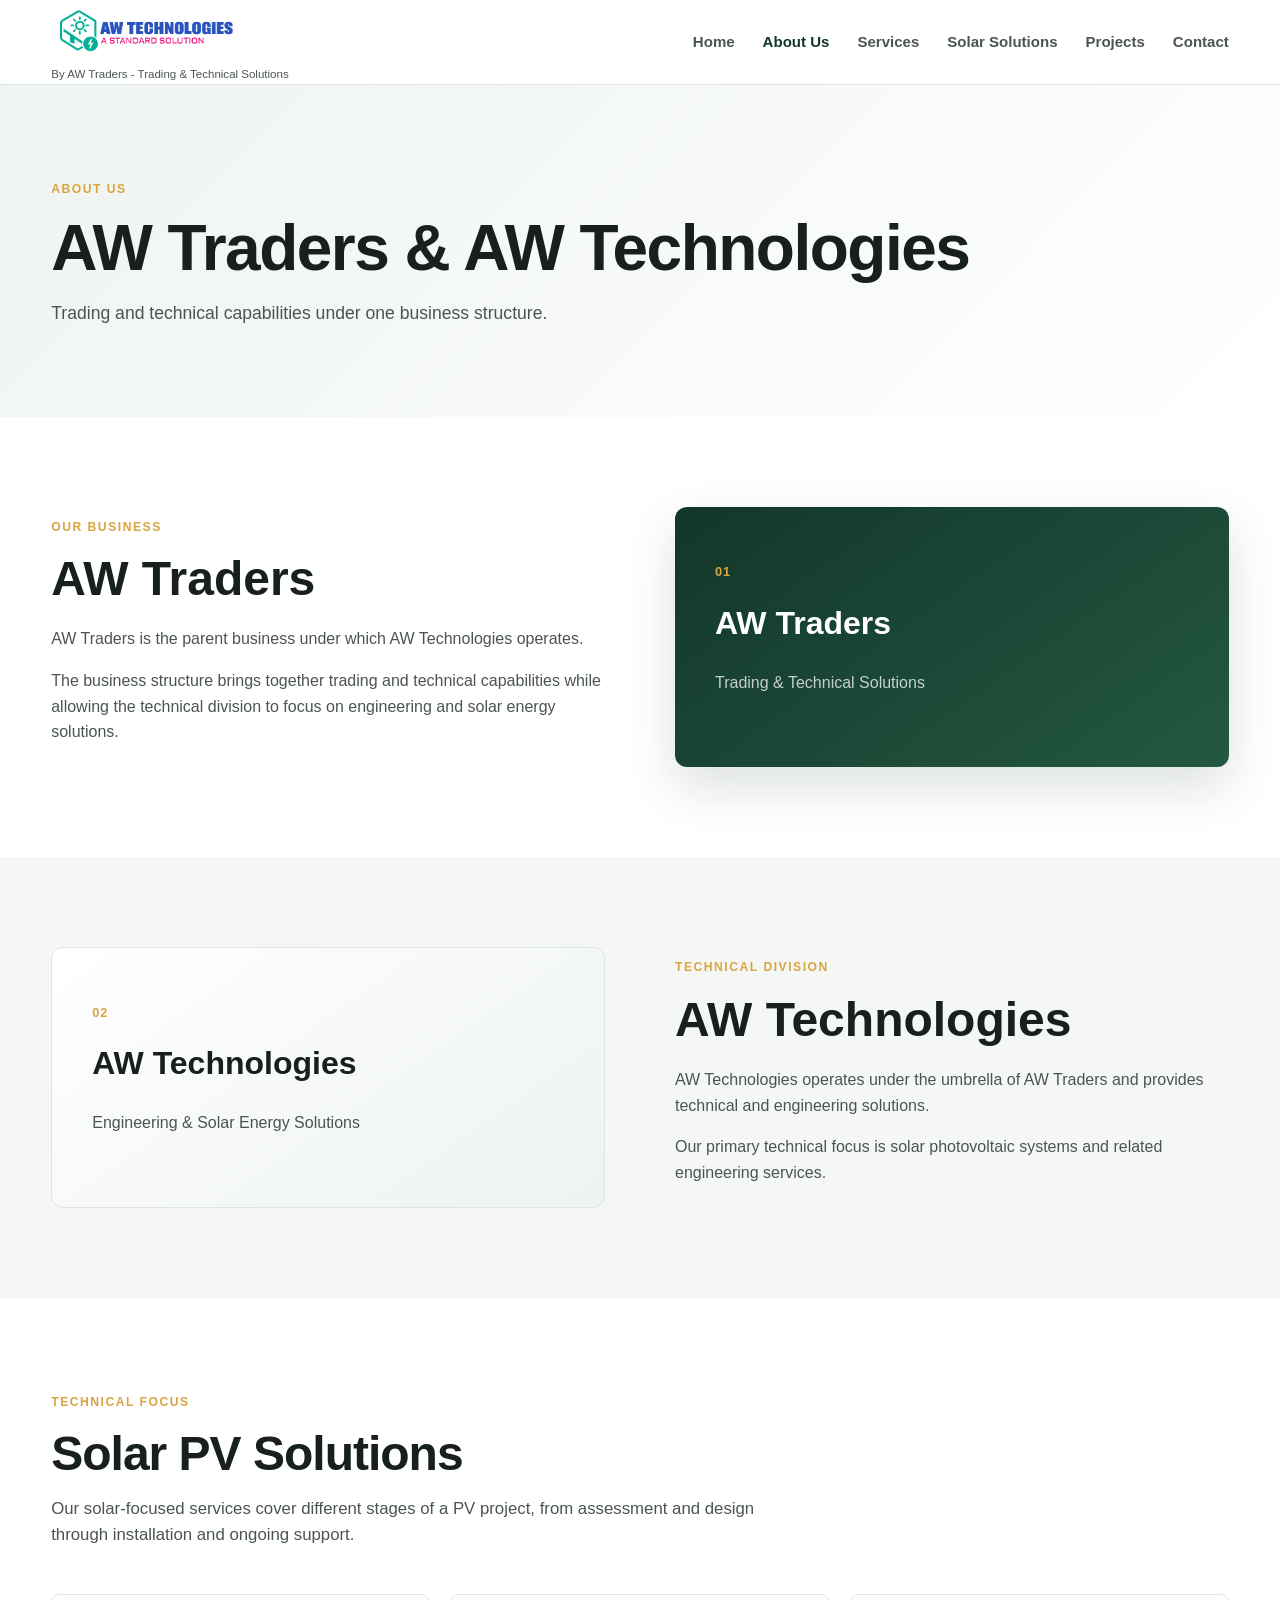
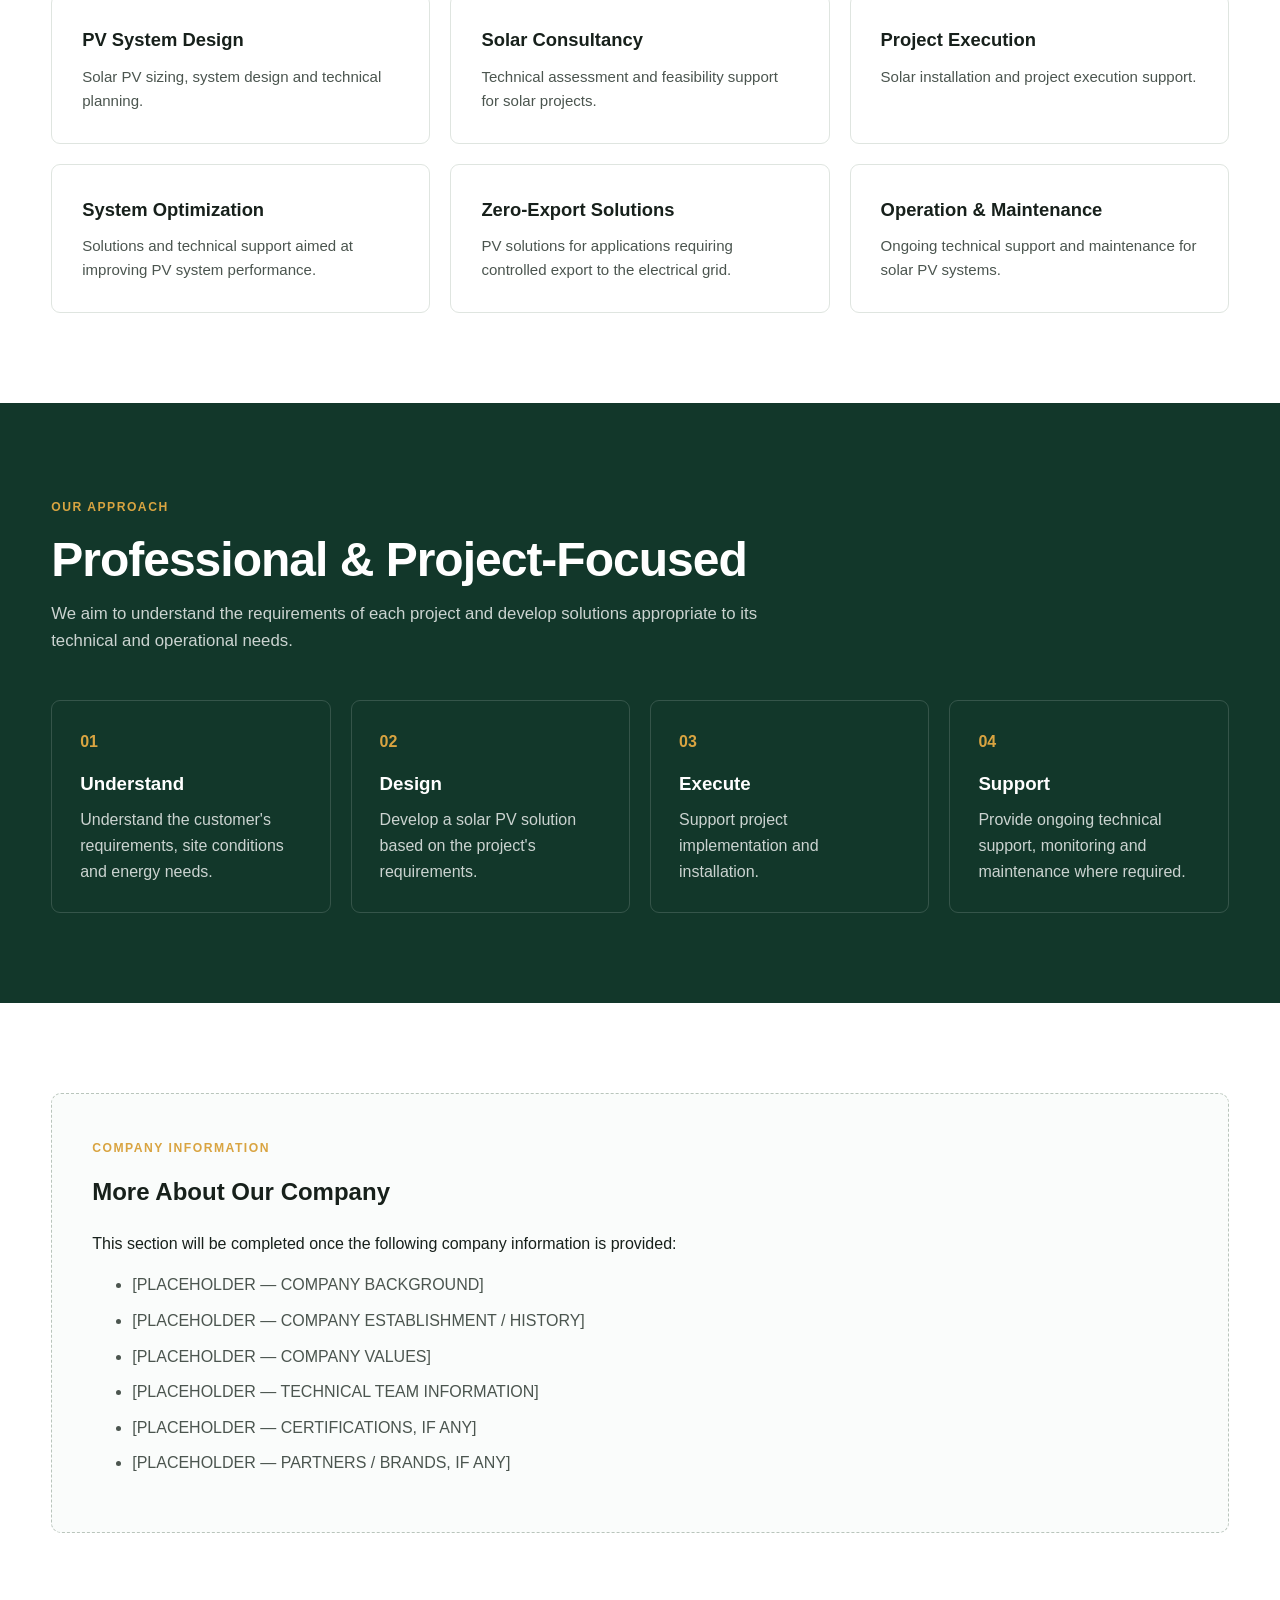
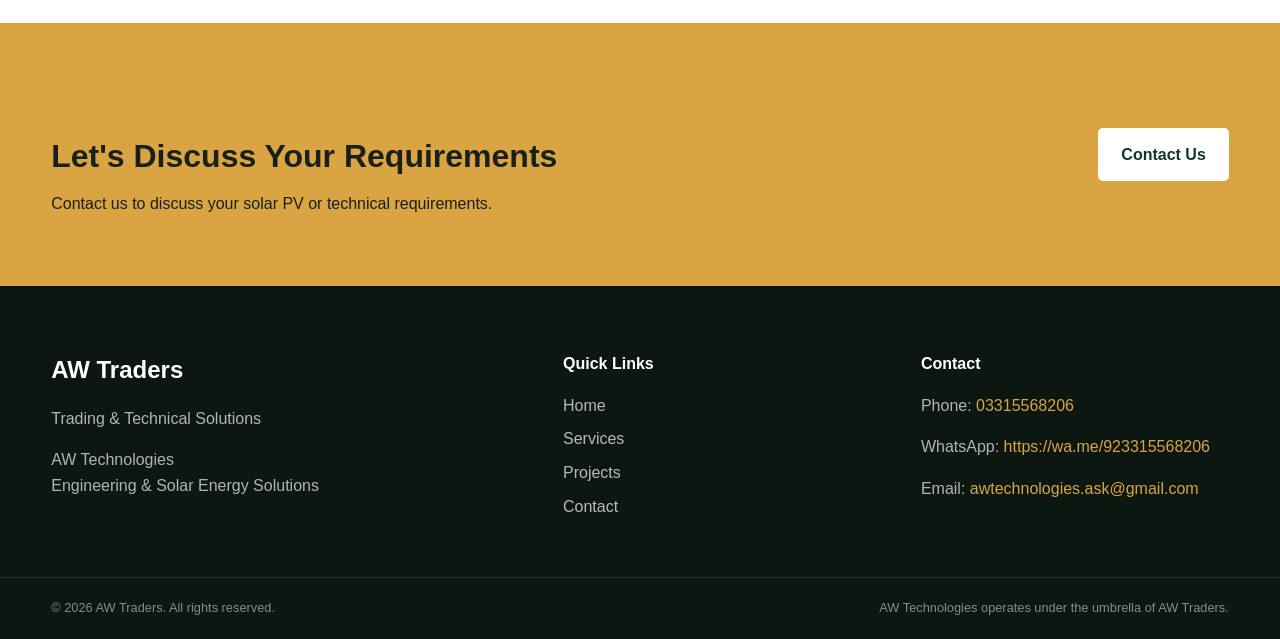
==== commit 76bb38be: "Fix HTML structure and update contact information" ====
--- a/about.html
+++ b/about.html
@@ -678,21 +678,21 @@
                 <p>
                     Phone:
                     <span class="placeholder">
-                        [PHONE NUMBER]
+                        03315568206
                     </span>
                 </p>
 
                 <p>
                     WhatsApp:
                     <span class="placeholder">
-                        [WHATSAPP NUMBER]
+                        https://wa.me/923315568206
                     </span>
                 </p>
 
                 <p>
                     Email:
                     <span class="placeholder">
-                        [EMAIL ADDRESS]
+                        awtechnologies.ask@gmail.com
                     </span>
                 </p>
 
@@ -725,4 +725,4 @@
 
 </body>
 
-</html>+</html>
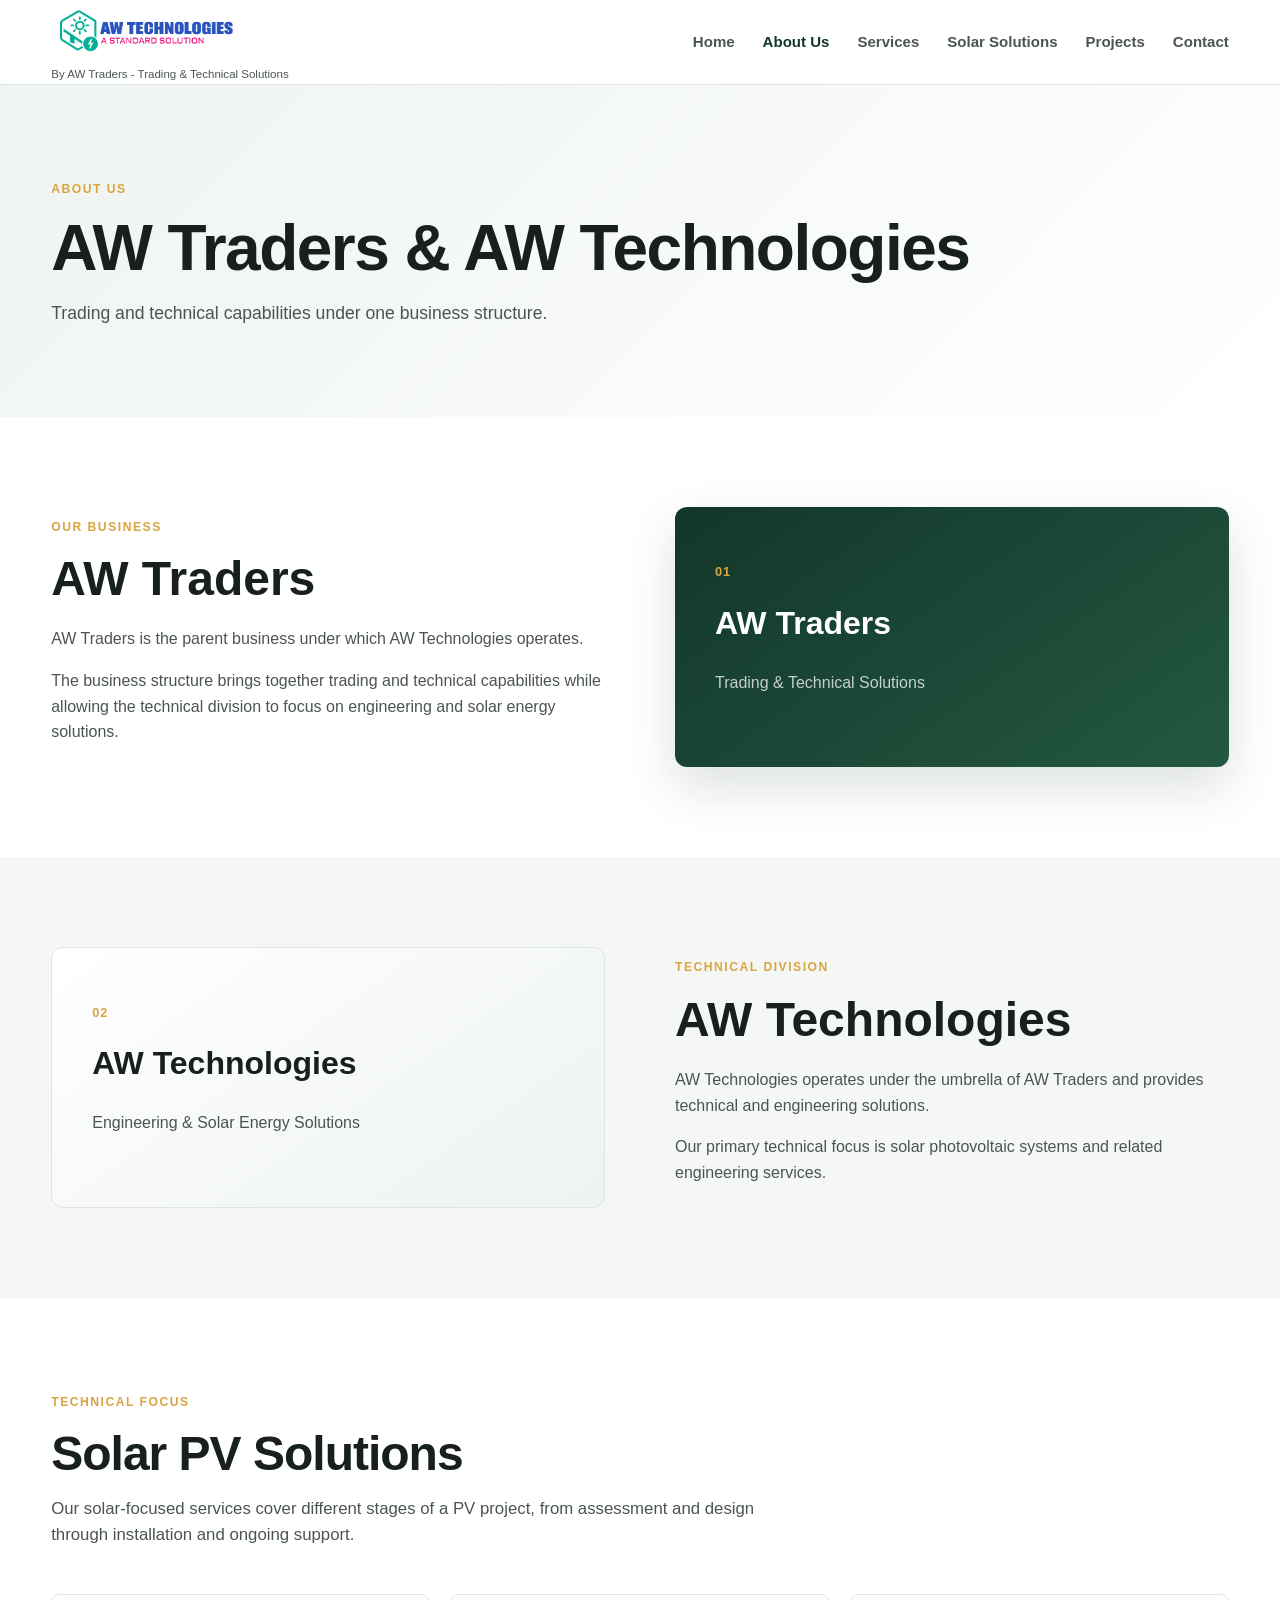
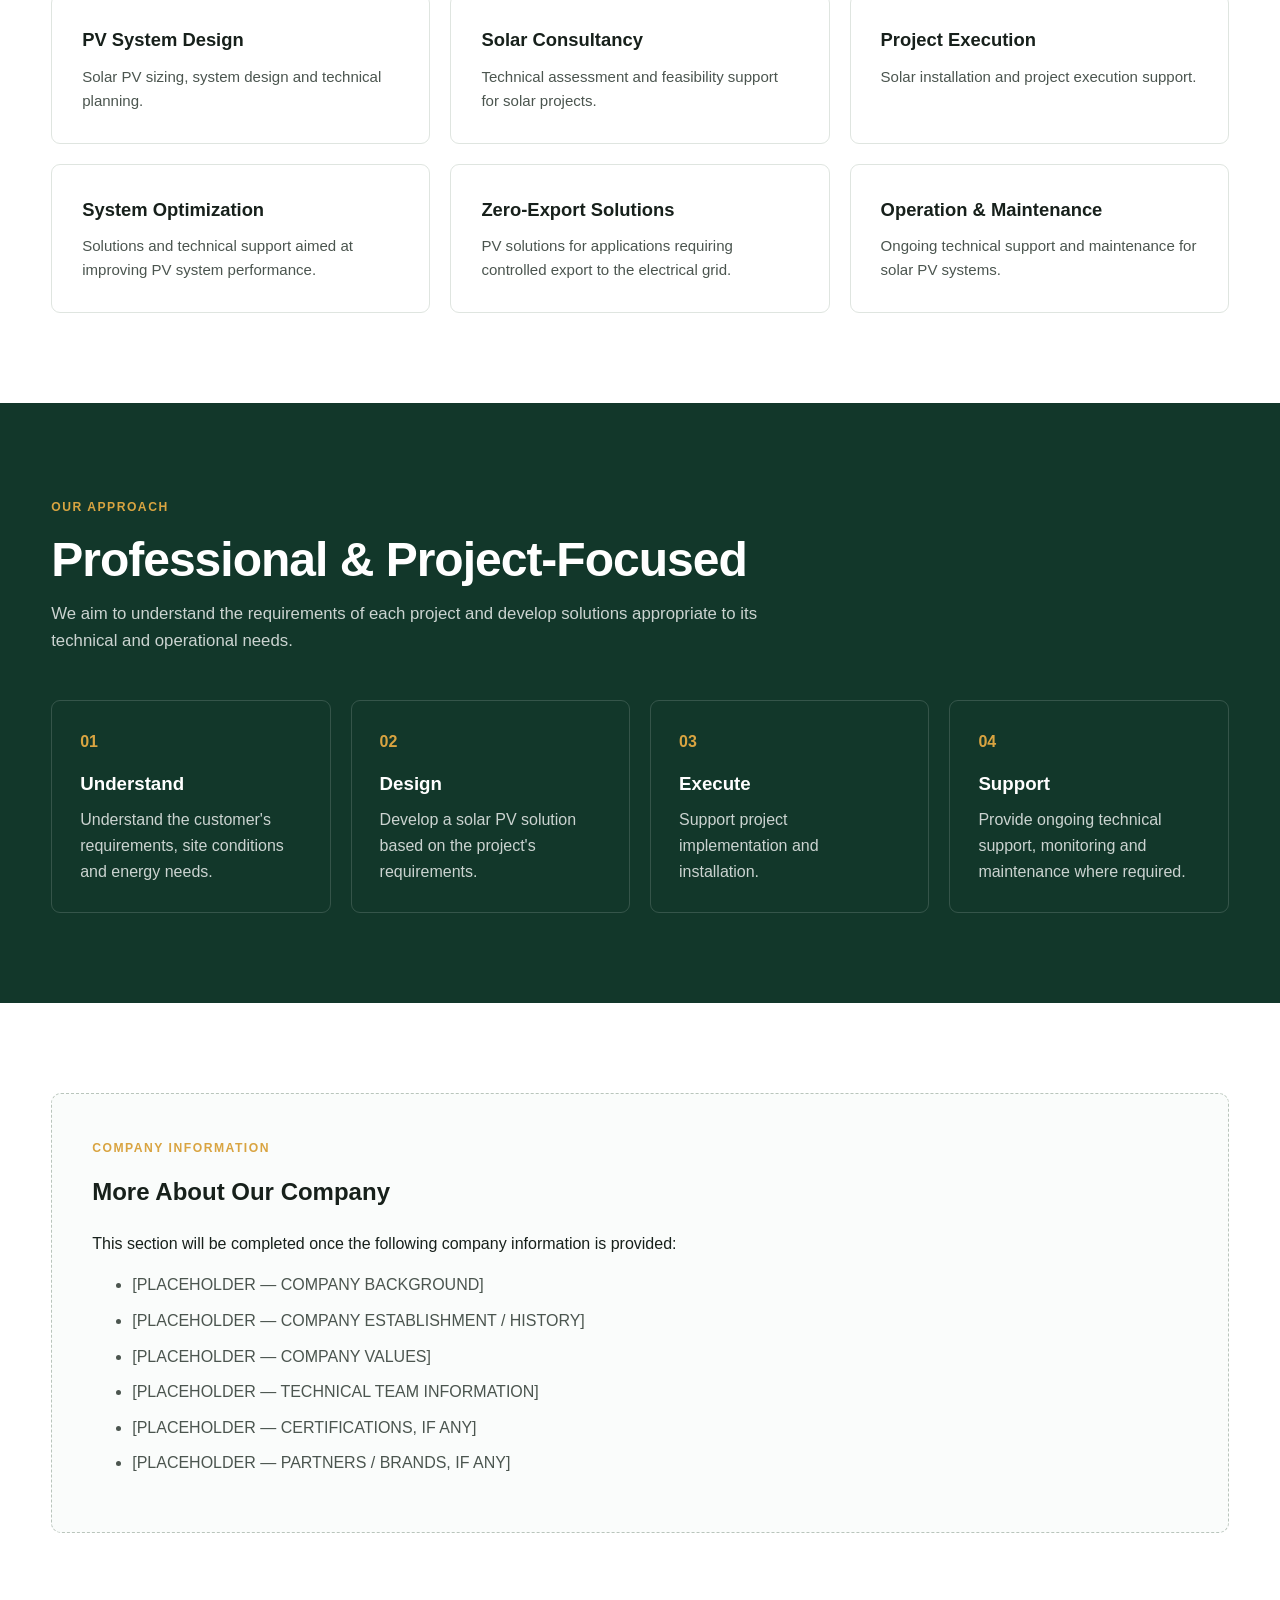
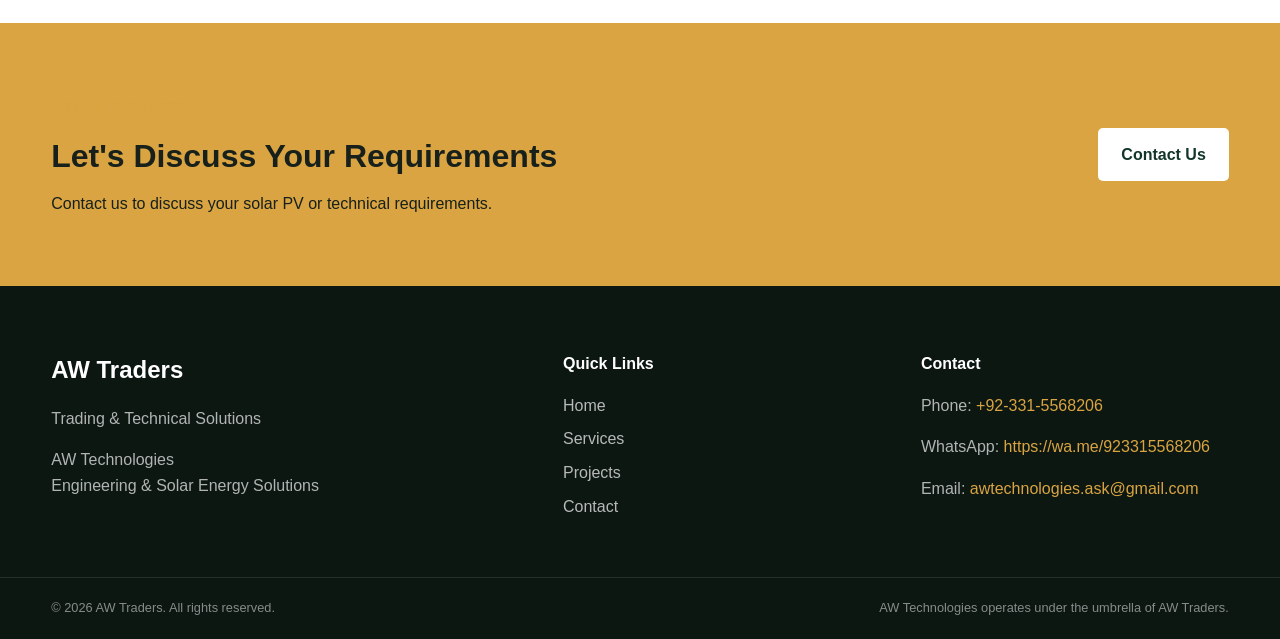
==== commit 1cd249ac: "Fix HTML encoding issues in about.html" ====
--- a/about.html
+++ b/about.html
@@ -678,7 +678,7 @@
                 <p>
                     Phone:
                     <span class="placeholder">
-                        03315568206
+                        +92-331-5568206
                     </span>
                 </p>
 
